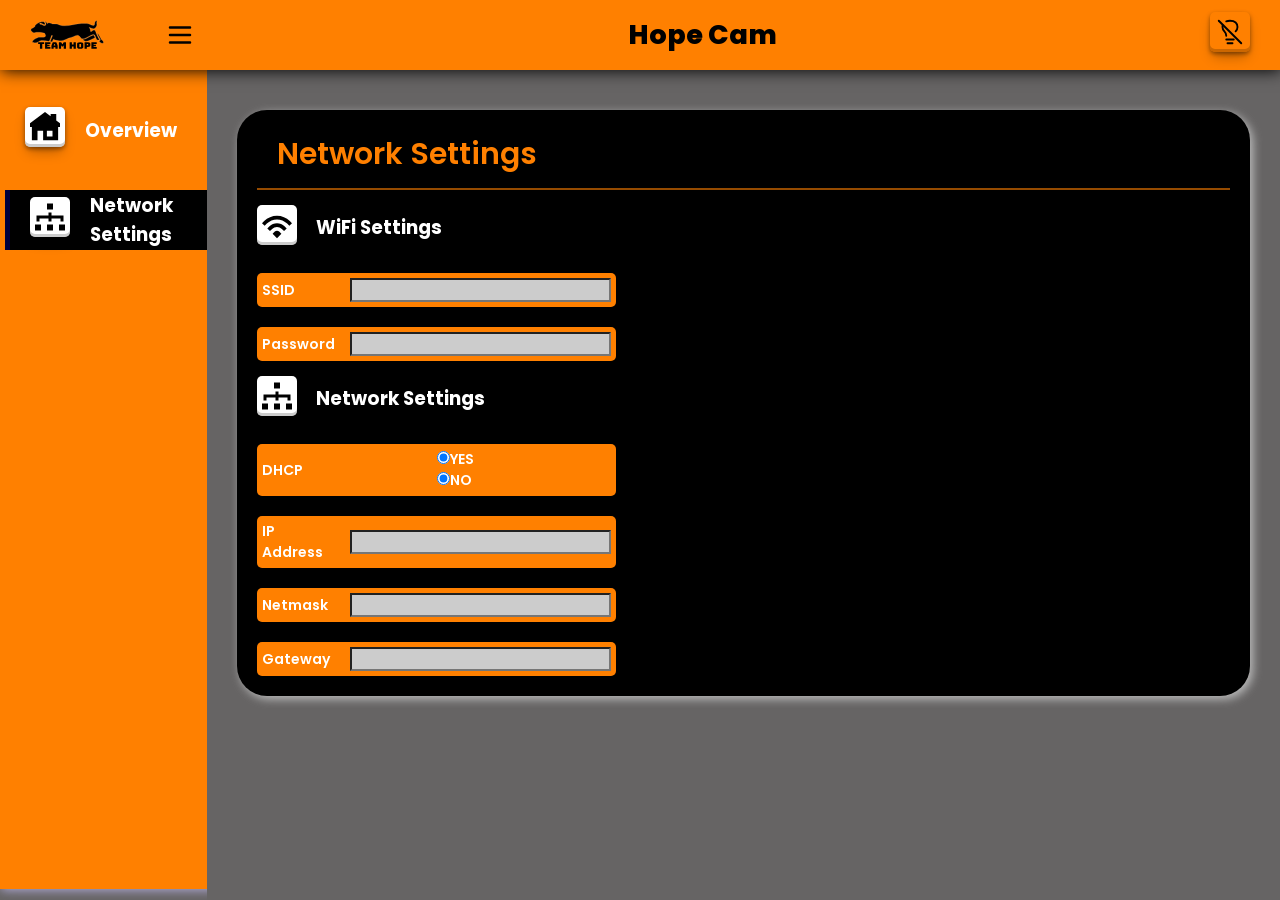
==== data/network.html @ af5d819f "update" ====
<!DOCTYPE html>
<html lang="en">

<head>
    <meta charset="UTF-8">
    <meta http-equiv="X-UA-Compatible"
          content="IE=edge">
    <meta name="viewport" 
          content="width=device-width, 
                   initial-scale=1.0">
    <title>Team Hope</title>
    <link rel="stylesheet" 
          href="style.css">
    <link rel="stylesheet" 
          href="responsive.css">
    <link rel="icon" href="/favicon.ico" type="image/vnd.microsoft.icon">
</head>

<body>
  
    <!-- for header part -->
    <header>

        <div class="logosec">
            <img src="img/hopesprung.svg"
                class="icn" 
                id="hopelogo" 
                alt="hopelogo">
            <img src= "img/menu.svg"
                class="icn menuicn" 
                id="menuicn" 
                alt="menu-icon">                
        </div>

        <div class="productbar">
            <div class="logo">Hope Cam</div>
        </div>

        <div class="message " >
            <div class="imgbox ">
                <img id="ledBtn" src= "img/light_off.svg" 
                 class="icn no-alert-img" 
                 alt="">
            </div>
            <script>
                const ledBtn = document.getElementById("ledBtn");
                let ledOn = false;
              
                ledBtn.onclick = () => {
                  ledOn = !ledOn;
                  fetch(`/led?on=${ledOn ? 1 : 0}`)
                    .then(res => res.text())
                    .then(msg => {
                        ledBtn.src = ledOn
                            ? "img/light_on.svg"
                            : "img/light_off.svg";
                        console.log(msg);
                    });
                };
              </script>
        </div>

    </header>

    <div class="main-container">
        <div class="navcontainer">
                <nav class="nav">
                <div class="nav-upper-options">
                    <div id="loadMain" class="nav-option option_notselected">
                        <div class="imgbox">
                            <img src= "img/home.svg"
                            class="nav-img" 
                            alt="home">
                        </div>
                        <h3> Overview </h3>
                    </div>
                    <script>
                        const loadNetwork = document.getElementById("loadMain");
                        loadNetwork.onclick = () => {
                            window.location.href = "index.html"; // Path to the page you want to load));                   
                        };
                    </script>
                    <div class="nav-option option_selected">
                        <div class="imgbox">
                            <img src= "img/network.svg"
                            class="nav-img" 
                            alt="network">
                        </div>
                        <h3> Network<br/>Settings</h3>
                    </div>

                </div>
            </nav>
        </div>
        <div class="main">

            <div class="option-container">
                <div class="option-header">
                    <h1 class="recent-Log">Network Settings</h1>
                </div>

                <div class="option-body" style="width: min-content; position: relative;">
                
                    <div class="option-block">
                        
                        <h3>
                            <div class="imgbox option-img">
                                <img src= "img/wifi.svg"
                                class="nav-img" 
                                alt="network">
                            </div>
                            WiFi Settings</h3>
                    </div>
                    <div class="options">
                        <div class="option">
                            <h3 class="t-op-nextlvl">SSID</h3>
                            <h3 class="t-op-nextlvl"><input class="option-input" type="text" id="ssid" name="ssid" required /></h3>
                        </div>
                        <div class="option">
                            <h3 class="t-op-nextlvl">Password</h3>
                            <h3 class="t-op-nextlvl"><input class="option-input" type="text" id="ssid" name="ssid" required /></h3>
                        </div>
                    </div>


                    <div class="option-block">
                        <h3>
                            <div class="imgbox option-img">
                                <img src= "img/network.svg"
                                class="nav-img" 
                                alt="network">
                            </div>
                            Network Settings</h3>
                    </div>
                    <div class="options">
                        <div class="option">
                            <h3 class="t-op-nextlvl">DHCP</h3>
                            <h3 class="t-op-nextlvl">
                                <div>
                                    <input type="radio" id="DHCP" name="dhcp_method" value="es" checked />YES <br/>
                                    <input type="radio" id="DHCP" name="dhcp" value="no" checked />NO
                                </div>
                            </h3>
                        </div>
                        <div class="option">
                            <h3 class="t-op-nextlvl">IP Address</h3>
                            <h3 class="t-op-nextlvl"><input class="option-input" type="text" id="ip" name="ip" required /></h3>
                        </div>
                        <div class="option">
                            <h3 class="t-op-nextlvl">Netmask</h3>
                            <h3 class="t-op-nextlvl"><input class="option-input" type="text" id="netmask" name="netmask" required /></h3>
                        </div>
                        <div class="option">
                            <h3 class="t-op-nextlvl">Gateway</h3>
                            <h3 class="t-op-nextlvl"><input class="option-input" type="text" id="netmask" name="netmask" required /></h3>
                        </div>
                    </div>
                </div>
            </div>
        </div>
    </div>

    <script src="./index.js"></script>
    <script>

    document.addEventListener('DOMContentLoaded', function (event) {
        var baseHost = document.location.origin
        var streamUrl = baseHost + ':81'
      
        const hide = el => {
          el.classList.add('hidden')
        }
        const show = el => {
          el.classList.remove('hidden')
        }
      
        const disable = el => {
          el.classList.add('disabled')
          el.disabled = true
        }
      
        const enable = el => {
          el.classList.remove('disabled')
          el.disabled = false
        }
      
        const updateValue = (el, value, updateRemote) => {
          updateRemote = updateRemote == null ? true : updateRemote
          let initialValue
          if (el.type === 'checkbox') {
            initialValue = el.checked
            value = !!value
            el.checked = value
          } else {
            initialValue = el.value
            el.value = value
          }
      
          if (updateRemote && initialValue !== value) {
            updateConfig(el);
          } else if(!updateRemote){
            if(el.id === "aec"){
              value ? hide(exposure) : show(exposure)
            } else if(el.id === "agc"){
              if (value) {
                show(gainCeiling)
                hide(agcGain)
              } else {
                hide(gainCeiling)
                show(agcGain)
              }
            } else if(el.id === "awb_gain"){
              value ? show(wb) : hide(wb)
            } else if(el.id === "face_recognize"){
              value ? enable(enrollButton) : disable(enrollButton)
            }
          }
        }
      
        function updateConfig (el) {
          let value
          switch (el.type) {
            case 'checkbox':
              value = el.checked ? 1 : 0
              break
            case 'range':
            case 'select-one':
              value = el.value
              break
            case 'button':
            case 'submit':
              value = '1'
              break
            default:
              return
          }
      
          const query = `${baseHost}/net_control?var=${el.id}&val=${value}`
      
          fetch(query)
            .then(response => {
              console.log(`request to ${query} finished, status: ${response.status}`)
            })
        }
      
        document
          .querySelectorAll('.close')
          .forEach(el => {
            el.onclick = () => {
              hide(el.parentNode)
            }
          })
      
        // read initial values
        fetch(`${baseHost}/net_status`)
          .then(function (response) {
            return response.json()
          })
          .then(function (state) {
            document
              .querySelectorAll('.default-action')
              .forEach(el => {
                updateValue(el, state[el.id], false)
              })
          })
      
        // Attach default on change action
        document
          .querySelectorAll('.default-action')
          .forEach(el => {
            el.onchange = () => updateConfig(el)
          })
    }); 
      
    </script>
      
</body>
</html>
---- data/style.css ----
/* Main CSS Here */

@import url(
"https://fonts.googleapis.com/css2?family=Poppins:ital,wght@0,100;0,200;0,300;0,400;0,500;0,600;0,700;0,800;0,900;1,100;1,200;1,300;1,400;1,500;1,600;1,700;1,800;1,900&display=swap");

* {
  margin: 0;
  padding: 0;
  box-sizing: border-box;
  font-family: "Poppins", sans-serif;
}
:root {
  --background-color1: #ff8000;
  --background-color2: #ff8000;
  --background-color3: #ededed;
  --background-color4: #666464;
  --primary-color: #000000;
  --secondary-color: #0c007d;
  --Border-color: #000000;
  --one-use-color: #ff8000;
  --two-use-color: #ff8000;
}
body {
  background-color: var(--background-color4);
  max-width: 100%;
  overflow-x: hidden;
}

header {
  height: 70px;
  width: 100vw;
  padding: 0 30px;
  background-color: var(--background-color1);
  position: fixed;
  z-index: 100;
  box-shadow: 1px 1px 15px rgba(0, 0, 0, 0.934);
  display: flex;
  justify-content: space-between;
  align-items: center;
}

.logo {
  font-size: 27px;
  font-weight: 800;
  color: rgb(0, 0, 0);
}

.icn {
  height: 30px;
}
.menuicn {
  cursor: pointer;
}

.searchbar,
.message,
.logosec {
  display: flex;
  align-items: center;
  justify-content: center;
}

.searchbar2 {
  display: none;
}

.logosec {
  gap: 60px;
}

.searchbar input {
  width: 250px;
  height: 42px;
  border-radius: 50px 0 0 50px;
  background-color: var(--background-color3);
  padding: 0 20px;
  font-size: 15px;
  outline: none;
  border: none;
}
.searchbtn {
  width: 50px;
  height: 42px;
  display: flex;
  align-items: center;
  justify-content: center;
  border-radius: 0px 50px 50px 0px;
  background-color: var(--secondary-color);
  cursor: pointer;
}

.message {
  gap: 40px;
  position: relative;
  cursor: pointer;
}
.circle {
  height: 7px;
  width: 7px;
  position: absolute;
  background-color: #fa7bb4;
  border-radius: 50%;
  left: 19px;
  top: 8px;
}
.dp {
  height: 40px;
  width: 40px;
  background-color: #626262;
  border-radius: 50%;
  display: flex;
  align-items: center;
  justify-content: center;
  overflow: hidden;
}
.main-container {
  display: flex;
  width: 100vw;
  position: relative;
  top: 70px;
  z-index: 1;
}
.dpicn {
  height: 42px;
}

.main {
  height: calc(100vh - 70px);
  width: 100%;
  overflow-y: scroll;
  overflow-x: hidden;
  padding: 40px 30px 30px 30px;
}

.main::-webkit-scrollbar-thumb {
  background-image: 
        linear-gradient(to bottom, rgb(0, 0, 85), rgb(0, 0, 50));
}
.main::-webkit-scrollbar {
  width: 5px;
}
.main::-webkit-scrollbar-track {
  background-color: #9e9e9eb2;
}

.box-container {
  display: flex;
  justify-content: space-evenly;
  align-items: center;
  flex-wrap: wrap;
  gap: 50px;
}
.nav {
  min-height: 91vh;
  width: 250px;
  background-color: var(--background-color2);
  position: absolute;
  top: 0px;
  left: 00;
  box-shadow: 1px 1px 10px rgba(198, 189, 248, 0.825);
  display: flex;
  flex-direction: column;
  justify-content: space-between;
  overflow: hidden;
  padding: 30px 0 20px 10px;
}
.navcontainer {
  height: calc(100vh - 70px);
  width: 250px;
  position: relative;
  overflow-y: scroll;
  overflow-x: hidden;
  transition: all 0.5s ease-in-out;
}
.navcontainer::-webkit-scrollbar {
  display: none;
}
.navclose {
  width: 80px;
}
.nav-option {
  width: 250px;
  height: 60px;
  display: flex;
  align-items: center;
  padding: 0 30px 0 20px;
  gap: 20px;
  transition: all 0.1s ease-in-out;
  color: #ffffff
}
.nav-option:hover {
  border-left: 5px solid #a2a2a2;
  background-color: #dadada;
  cursor: pointer;
}
.nav-img {
  height: 40px;
  background-color: #ffffff;
  padding: 5px;
  border-radius: 5px;
}
.alert-img {
  height: 40px;
  background-color: #ff0000;
  padding: 5px;
  border-radius: 5px;
}

.no-alert-img {
  height: 40px;
  background-color: #ff8000;
  padding: 5px;
  border-radius: 5px;
}

.nav-upper-options {
  display: flex;
  flex-direction: column;
  align-items: center;
  gap: 30px;
}

.option_selected {
  border-left: 5px solid #010058af;
  background-color: var(--Border-color);
  color: white;
  cursor: pointer;
}
.option_selected:hover {
  border-left: 5px solid #010058af;
  background-color: var(--Border-color);
}
.box {
  height: 130px;
  width: 230px;
  border-radius: 20px;
  box-shadow: 3px 3px 10px rgba(0, 30, 87, 0.751);
  padding: 20px;
  display: flex;
  align-items: center;
  justify-content: space-around;
  cursor: pointer;
  transition: transform 0.3s ease-in-out;
}
.box:hover {
  transform: scale(1.08);
}

.box:nth-child(1) {
  background-color: var(--one-use-color);
}
.box:nth-child(2) {
  background-color: var(--two-use-color);
}
.box:nth-child(3) {
  background-color: var(--one-use-color);
}
.box:nth-child(4) {
  background-color: var(--two-use-color);
}

.box img {
  height: 50px;
  background: #ffffff;
  padding: 10px;
  border-radius: 10px;

  box-shadow: rgba(0, 0, 0, 0.35) 0px 5px 15px;

}

.imgbox img {
  box-shadow: rgba(0, 0, 0, 0.4) 0px 2px 4px, rgba(0, 0, 0, 0.3) 0px 7px 13px -3px, rgba(0, 0, 0, 0.2) 0px -3px 0px inset;
}

.option-img {
  display: unset;
  vertical-align: middle;
  margin-right: 15px;
}

.box .text {
  color: white;
}
.topic {
  font-size: 13px;
  font-weight: 400;
  letter-spacing: 1px;
}

.topic-heading {
  font-size: 30px;
  letter-spacing: 3px;
}

.stream-container {
  min-height: 300px;
  max-width: 1200px;
  margin: 0px auto 0px auto;
  background-color: #000000;
  border-radius: 30px;
  box-shadow: 3px 3px 10px rgb(188, 188, 188);
  padding: 0px 20px 20px 20px;
}
.stream-header {
  height: 80px;
  width: 100%;
  display: flex;
  align-items: center;
  justify-content: space-between;
  padding: 20px 20px 10px 20px;
  border-bottom: 2px solid rgba(255, 128, 0, 0.59);
}

.option-container {
  min-height: 300px;
  max-width: 1200px;
  margin: 0px auto 0px auto;
  background-color: #000000;
  border-radius: 30px;
  box-shadow: 3px 3px 10px rgb(188, 188, 188);
  padding: 0px 20px 20px 20px;
}
.option-header {
  height: 80px;
  width: 100%;
  display: flex;
  align-items: center;
  justify-content: space-between;
  padding: 20px 20px 10px 20px;
  border-bottom: 2px solid rgba(255, 128, 0, 0.59);
}

.recent-Log {
  font-size: 30px;
  font-weight: 600;
  color: #ff8000;
}

.view {
  height: 35px;
  width: 90px;
  border-radius: 8px;
  background-color: #5500cb;
  color: white;
  font-size: 15px;
  border: none;
  cursor: pointer;
}

.report-body {
  max-width: 1160px;
  overflow-x: auto;
  padding: 20px;
}
.report-topic-heading,
.option {
  display: flex;
  justify-content: space-between;
  align-items: center;
}
.t-op {
  font-size: 18px;
  letter-spacing: 0px;
}

.option-block {
  margin-top: 15px;
  color: #ffffff;
}

.options {
  margin-top: 15px;
}

.option {
  margin-top: 20px;
  background-color: #ff8000;
  color: #ffffff;
  padding: 5px;
  border-radius: 5px;
}

.option-input {
  background-color: #cccccc;
  margin-left: 15px;
}

.t-op-nextlvl {
  font-size: 14px;
  letter-spacing: 0px;
  font-weight: 600;
  text-align: left;
  width: -webkit-fill-available;
}

.label-tag {
  width: 100px;
  text-align: center;
  background-color: rgb(0, 177, 0);
  color: white;
  border-radius: 4px;
}

.label-tag-warn {
  background-color: rgb(255, 242, 0);
  color: rgb(0, 0, 0);
}

.label-tag-err {
  background-color: rgb(255, 0, 0);
  color: rgb(0, 0, 0);
}
---- data/responsive.css ----
/* Responsive CSS Here */
@media screen and (max-width: 950px) {
    .nav-img {
      height: 25px;
    }
    .nav-option {
      gap: 30px;
    }
    .nav-option h3 {
      font-size: 15px;
    }
    .report-topic-heading,
    .options,
    .option {
      width: 100%;
    }
  }
  
  @media screen and (max-width: 850px) {
    .nav-img {
      height: 30px;
    }
    .nav-option {
      gap: 30px;
    }
    .nav-option h3 {
      font-size: 20px;
    }
    .report-topic-heading,
    .options,
    .option {
      width: 700px;
    }
    .navcontainer {
      width: 100vw;
      position: absolute;
      transition: all 0.6s ease-in-out;
      top: 0;
      left: -100vw;
    }
    .nav {
      width: 100%;
      position: absolute;
    }
    .navclose {
      left: 00px;
    }
    .searchbar {
      display: none;
    }
    .main {
      padding: 40px 30px 30px 30px;
    }
    .searchbar2 {
      width: 100%;
      display: flex;
      margin: 0 0 40px 0;
      justify-content: center;
    }
    .searchbar2 input {
      width: 250px;
      height: 42px;
      border-radius: 50px 0 0 50px;
      background-color: var(--background-color3);
      padding: 0 20px;
      font-size: 15px;
      border: 2px solid var(--secondary-color);
    }
  }
  
  @media screen and (max-width: 490px) {
    .message {
    }
    .logosec {
      gap: 30px;
      justify-content: space-between;
    }
    .logo {
      font-size: 20px;
    }
    .menuicn {
      height: 25px;
    }
    .nav-img {
      height: 25px;
    }
    .nav-option {
      gap: 25px;
    }
    .nav-option h3 {
      font-size: 12px;
    }
    .nav-upper-options {
      gap: 15px;
    }
    .recent-Articles {
      font-size: 20px;
    }
    .report-topic-heading,
    .options,
    .option {
      width: 550px;
    }
  }
  
  @media screen and (max-width: 400px) {
    .recent-Articles {
      font-size: 17px;
    }
    .view {
      width: 60px;
      font-size: 10px;
      height: 27px;
    }
    .report-header {
      height: 60px;
      padding: 10px 10px 5px 10px;
    }
    .searchbtn img {
      height: 20px;
    }
  }
  
  @media screen and (max-width: 320px) {
    .recent-Articles {
      font-size: 12px;
    }
    .view {
      width: 50px;
      font-size: 8px;
      height: 27px;
    }
    .report-header {
      height: 60px;
      padding: 10px 5px 5px 5px;
    }
    .t-op {
      font-size: 12px;
    }
    .t-op-nextlvl {
      font-size: 10px;
    }
    .report-topic-heading,
    .options,
    .option {
      width: 300px;
    }
    .report-body {
      padding: 10px;
    }
    .label-tag {
      width: 70px;
    }
    .searchbtn {
      width: 40px;
    }
    .searchbar2 input {
      width: 180px;
    }
  }
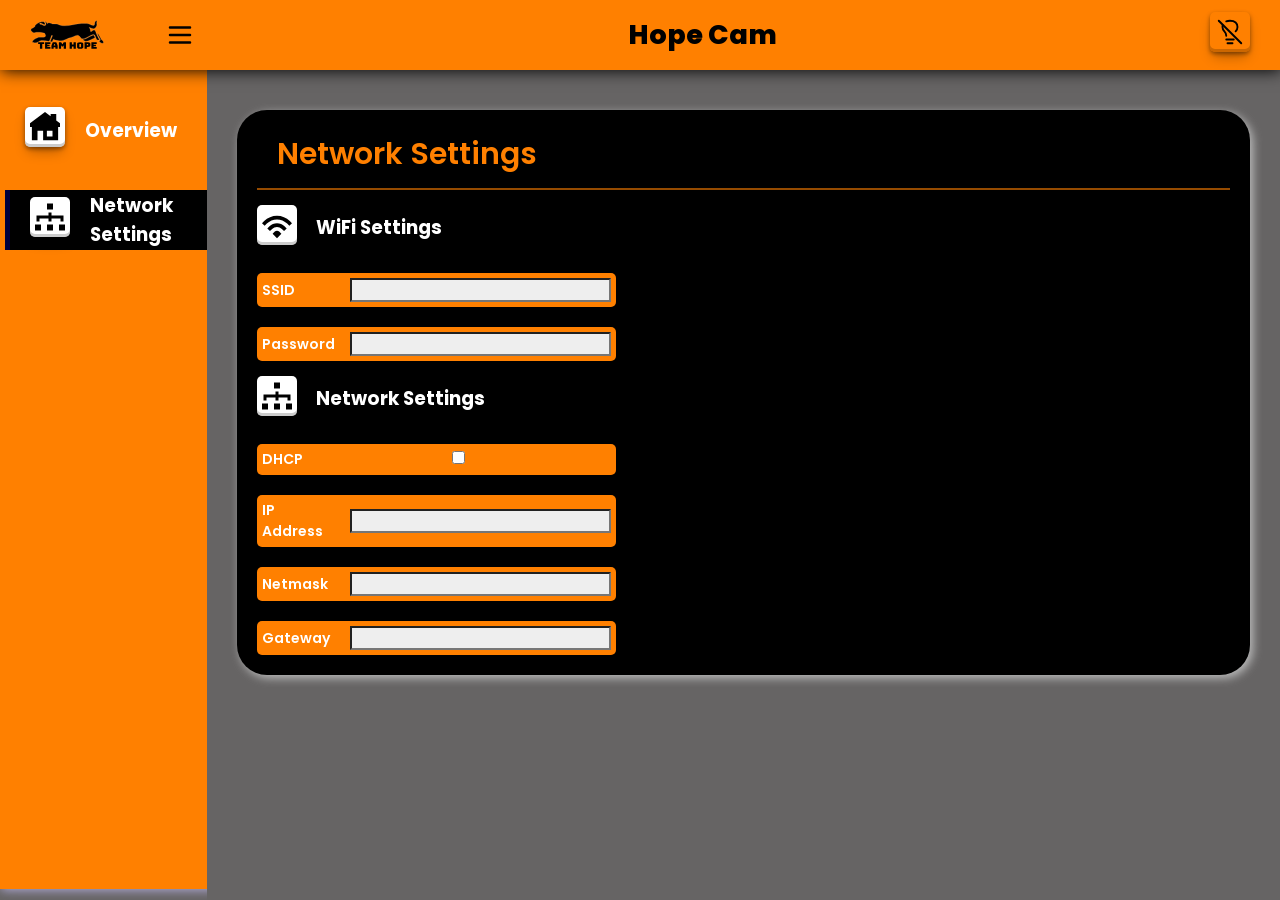
==== commit a7537e91: "read network values implemented" ====
--- a/data/network.html
+++ b/data/network.html
@@ -114,11 +114,11 @@
                     <div class="options">
                         <div class="option">
                             <h3 class="t-op-nextlvl">SSID</h3>
-                            <h3 class="t-op-nextlvl"><input class="option-input" type="text" id="ssid" name="ssid" required /></h3>
+                            <h3 class="t-op-nextlvl"><input class="option-input default-action" type="text" id="ssid" name="ssid" required /></h3>
                         </div>
                         <div class="option">
                             <h3 class="t-op-nextlvl">Password</h3>
-                            <h3 class="t-op-nextlvl"><input class="option-input" type="text" id="ssid" name="ssid" required /></h3>
+                            <h3 class="t-op-nextlvl"><input class="option-input default-action" type="text" id="password" name="password" required /></h3>
                         </div>
                     </div>
 
@@ -135,24 +135,19 @@
                     <div class="options">
                         <div class="option">
                             <h3 class="t-op-nextlvl">DHCP</h3>
-                            <h3 class="t-op-nextlvl">
-                                <div>
-                                    <input type="radio" id="DHCP" name="dhcp_method" value="es" checked />YES <br/>
-                                    <input type="radio" id="DHCP" name="dhcp" value="no" checked />NO
-                                </div>
-                            </h3>
+                            <h3 class="t-op-nextlvl"><input class="option-input default-action" type="checkbox" id="dhcp" name="dhcp"  /></h3>
                         </div>
                         <div class="option">
                             <h3 class="t-op-nextlvl">IP Address</h3>
-                            <h3 class="t-op-nextlvl"><input class="option-input" type="text" id="ip" name="ip" required /></h3>
+                            <h3 class="t-op-nextlvl"><input class="option-input default-action" type="text" id="ip" name="ip" required /></h3>
                         </div>
                         <div class="option">
                             <h3 class="t-op-nextlvl">Netmask</h3>
-                            <h3 class="t-op-nextlvl"><input class="option-input" type="text" id="netmask" name="netmask" required /></h3>
+                            <h3 class="t-op-nextlvl"><input class="option-input default-action" type="text" id="netmask" name="netmask" required /></h3>
                         </div>
                         <div class="option">
                             <h3 class="t-op-nextlvl">Gateway</h3>
-                            <h3 class="t-op-nextlvl"><input class="option-input" type="text" id="netmask" name="netmask" required /></h3>
+                            <h3 class="t-op-nextlvl"><input class="option-input default-action" type="text" id="gateway" name="gateway" required /></h3>
                         </div>
                     </div>
                 </div>
@@ -175,14 +170,21 @@
         }
       
         const disable = el => {
-          el.classList.add('disabled')
-          el.disabled = true
-        }
-      
+            el.classList.add('option-input-disabled')
+            el.classList.remove('option-input')
+            el.disabled = true
+        }
+
         const enable = el => {
-          el.classList.remove('disabled')
-          el.disabled = false
-        }
+            el.classList.remove('option-input-disabled')
+            el.classList.add('option-input')
+            el.disabled = false
+        }
+
+        const dhcp = document.getElementById('dhcp')
+        const ip = document.getElementById('ip')
+        const netmask = document.getElementById('netmask')
+        const gateway = document.getElementById('gateway')
       
         const updateValue = (el, value, updateRemote) => {
           updateRemote = updateRemote == null ? true : updateRemote
@@ -201,14 +203,16 @@
           } else if(!updateRemote){
             if(el.id === "aec"){
               value ? hide(exposure) : show(exposure)
-            } else if(el.id === "agc"){
-              if (value) {
-                show(gainCeiling)
-                hide(agcGain)
-              } else {
-                hide(gainCeiling)
-                show(agcGain)
-              }
+            } else if(el.id === "dhcp"){
+                if (value) {
+                    disable(ip)
+                    disable(netmask)
+                    disable(gateway)
+                } else {
+                    enable(ip)
+                    enable(netmask)
+                    enable(gateway)
+                }
             } else if(el.id === "awb_gain"){
               value ? show(wb) : hide(wb)
             } else if(el.id === "face_recognize"){
@@ -234,6 +238,18 @@
             default:
               return
           }
+
+          if(el.id === "dhcp"){
+                if (value) {
+                    disable(ip)
+                    disable(netmask)
+                    disable(gateway)
+                } else {
+                    enable(ip)
+                    enable(netmask)
+                    enable(gateway)
+                }
+            }
       
           const query = `${baseHost}/net_control?var=${el.id}&val=${value}`
       
--- a/data/style.css
+++ b/data/style.css
@@ -382,8 +382,14 @@
 }
 
 .option-input {
-  background-color: #cccccc;
+  background-color: #eeeeee;
   margin-left: 15px;
+}
+
+.option-input-disabled {
+  background-color: #aaaaaa;
+  margin-left: 15px;
+  cursor: not-allowed;
 }
 
 .t-op-nextlvl {
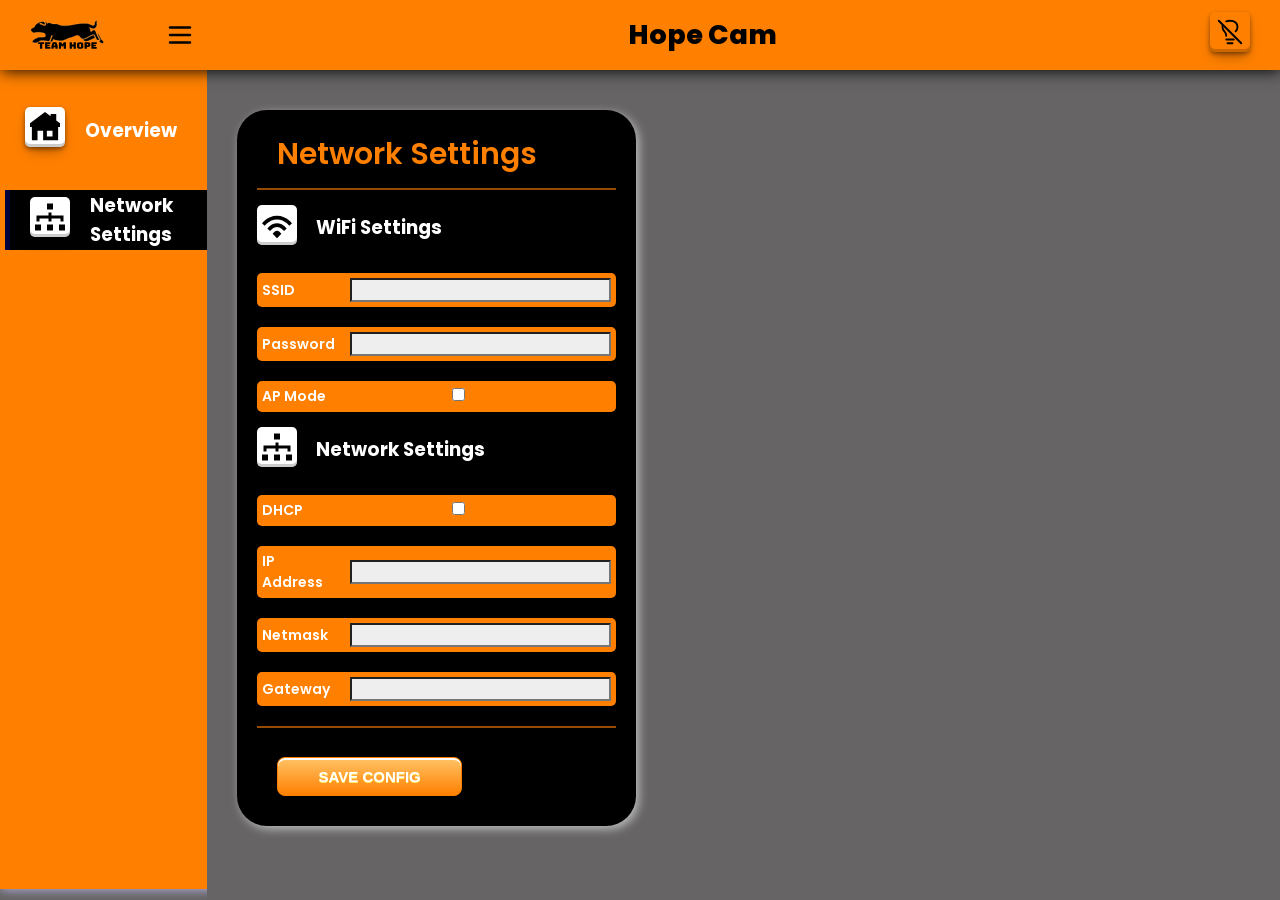
==== commit ca45a782: "initial network config implemented" ====
--- a/data/network.html
+++ b/data/network.html
@@ -120,7 +120,11 @@
                             <h3 class="t-op-nextlvl">Password</h3>
                             <h3 class="t-op-nextlvl"><input class="option-input default-action" type="text" id="password" name="password" required /></h3>
                         </div>
-                    </div>
+                        <div class="option">
+                          <h3 class="t-op-nextlvl">AP Mode</h3>
+                          <h3 class="t-op-nextlvl"><input class="option-input default-action" type="checkbox" id="apmode" name="apmode"  /></h3>
+                      </div>
+                  </div>
 
 
                     <div class="option-block">
@@ -151,6 +155,22 @@
                         </div>
                     </div>
                 </div>
+                <div class="option-footer">
+                  <h2 class="error-Log" id="error-Log"></h2>
+                  <section id="buttons" class="buttons">
+                    <button id="saveBtn">SAVE CONFIG</button>
+                    <script>
+                      var baseHost = document.location.origin
+                      const saveBtn = document.getElementById("saveBtn");
+                    
+                      saveBtn.onclick = () => {
+                        fetch(`${baseHost}/net_save`)
+                          .then(res => res.text())
+                      };
+                    </script>
+                        </section>
+              </div>
+
             </div>
         </div>
     </div>
@@ -185,6 +205,7 @@
         const ip = document.getElementById('ip')
         const netmask = document.getElementById('netmask')
         const gateway = document.getElementById('gateway')
+        const errorLog = document.getElementById('error-Log')
       
         const updateValue = (el, value, updateRemote) => {
           updateRemote = updateRemote == null ? true : updateRemote
@@ -229,6 +250,7 @@
               break
             case 'range':
             case 'select-one':
+            case 'text':
               value = el.value
               break
             case 'button':
@@ -254,9 +276,20 @@
           const query = `${baseHost}/net_control?var=${el.id}&val=${value}`
       
           fetch(query)
-            .then(response => {
-              console.log(`request to ${query} finished, status: ${response.status}`)
+            .then(async response => {
+              if (!response.ok) {
+                const errorData = await response.json();
+                document.getElementById('error-Log').textContent = errorData.details;
+              } else {
+                document.getElementById('error-Log').textContent = ""
+              }
+
+
             })
+            .catch(error => {
+              console.error('Fetch error:', error);
+            });
+            
         }
       
         document
--- a/data/style.css
+++ b/data/style.css
@@ -301,6 +301,8 @@
   border-radius: 30px;
   box-shadow: 3px 3px 10px rgb(188, 188, 188);
   padding: 0px 20px 20px 20px;
+  z-index: -5;
+  position: absolute;
 }
 .stream-header {
   height: 80px;
@@ -320,6 +322,8 @@
   border-radius: 30px;
   box-shadow: 3px 3px 10px rgb(188, 188, 188);
   padding: 0px 20px 20px 20px;
+  z-index: -5;
+  position: absolute;
 }
 .option-header {
   height: 80px;
@@ -331,6 +335,22 @@
   border-bottom: 2px solid rgba(255, 128, 0, 0.59);
 }
 
+.option-footer {
+  min-height: 80px;
+  width: 100%;
+  display: flex;
+  align-items: flex-start;
+  justify-content: space-between;
+  padding: 20px 20px 10px 20px;
+  margin-top: 20px;
+  border-top: 2px solid rgba(255, 128, 0, 0.59);
+  flex-direction: column;
+  align-content: flex-start;
+}
+
+.option-footer h2 {
+  color: #ff0000;
+}
 .recent-Log {
   font-size: 30px;
   font-weight: 600;
@@ -416,4 +436,33 @@
 .label-tag-err {
   background-color: rgb(255, 0, 0);
   color: rgb(0, 0, 0);
-}+}
+
+.buttons button {
+    box-shadow:inset 0px 2px 0px 0px #ffffff;
+    background:linear-gradient(to bottom, #ffc062 5%, #ff8000 100%);
+    background-color:#ffc062;
+    border-radius:8px;
+    border:1px solid #ff8000;
+    display:inline-block;
+    cursor:pointer;
+    color:#ffffff;
+    font-family:Arial;
+    font-size:15px;
+    font-weight:bold;
+    padding:10px 40px;
+    text-decoration:none;
+    text-shadow:0px 1px 0px #ffee66;
+  }
+.buttons button:hover {
+    background:linear-gradient(to bottom, #ff8000 5%, #ffc062 100%);
+    box-shadow:inset 0px 2px 0px 0px #eeeeee;
+    background-color:#ff8000;
+    color:#333333;
+  }
+.buttons button:active {
+    position:relative;
+    top:1px; left: 1px;
+  }
+
+  
--- a/data/responsive.css
+++ b/data/responsive.css
@@ -99,7 +99,7 @@
     .report-topic-heading,
     .options,
     .option {
-      width: 550px;
+      width: 100%;
     }
   }
   
